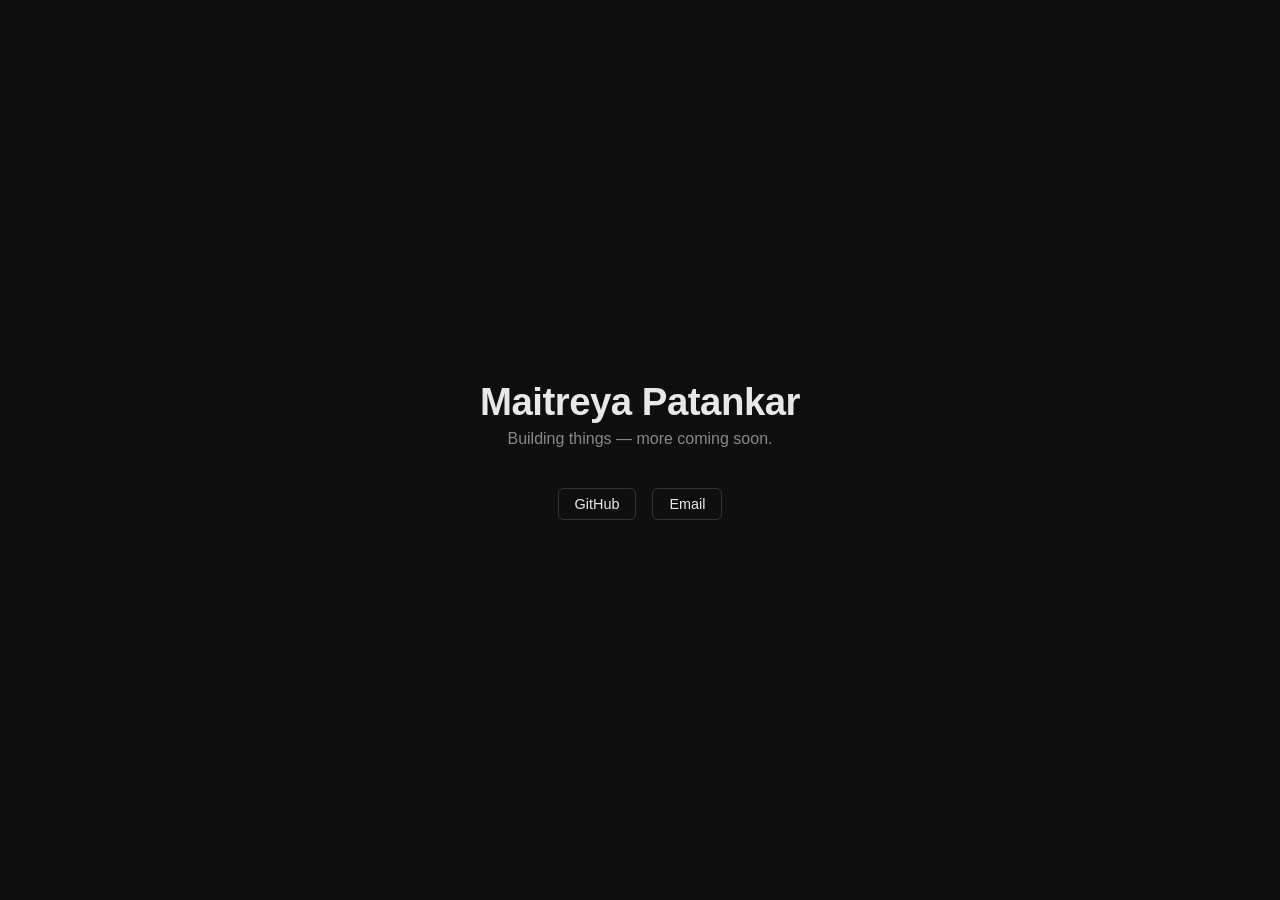
==== index.html @ d6736f10 "Initial commit" ====
<!DOCTYPE html>
<html lang="en">
<head>
  <meta charset="UTF-8" />
  <meta name="viewport" content="width=device-width, initial-scale=1.0" />
  <title>Maitreya Patankar</title>
  <link rel="stylesheet" href="assets/css/style.css" />
</head>
<body>
  <div class="card">
    <h1>Maitreya Patankar</h1>
    <p class="tagline">Building things — more coming soon.</p>
    <nav class="links">
      <a href="https://github.com/patankarmaitreya" target="_blank" rel="noopener">GitHub</a>
      <a href="mailto:patankarmaitreya@gmail.com">Email</a>
    </nav>
  </div>
</body>
</html>
---- assets/css/style.css ----
*, *::before, *::after { box-sizing: border-box; margin: 0; padding: 0; }

body {
  font-family: -apple-system, BlinkMacSystemFont, "Segoe UI", Roboto, sans-serif;
  background: #0f0f0f;
  color: #e8e8e8;
  min-height: 100vh;
  display: flex;
  align-items: center;
  justify-content: center;
}

.card {
  text-align: center;
  padding: 3rem 2rem;
  max-width: 480px;
}

h1 {
  font-size: 2.4rem;
  font-weight: 700;
  letter-spacing: -0.5px;
  margin-bottom: 0.4rem;
}

.tagline {
  font-size: 1rem;
  color: #888;
  margin-bottom: 2.5rem;
}

.links {
  display: flex;
  gap: 1rem;
  justify-content: center;
  flex-wrap: wrap;
}

.links a {
  color: #e8e8e8;
  text-decoration: none;
  font-size: 0.9rem;
  border: 1px solid #333;
  padding: 0.45rem 1rem;
  border-radius: 6px;
  transition: border-color 0.2s, color 0.2s;
}

.links a:hover {
  border-color: #888;
  color: #fff;
}
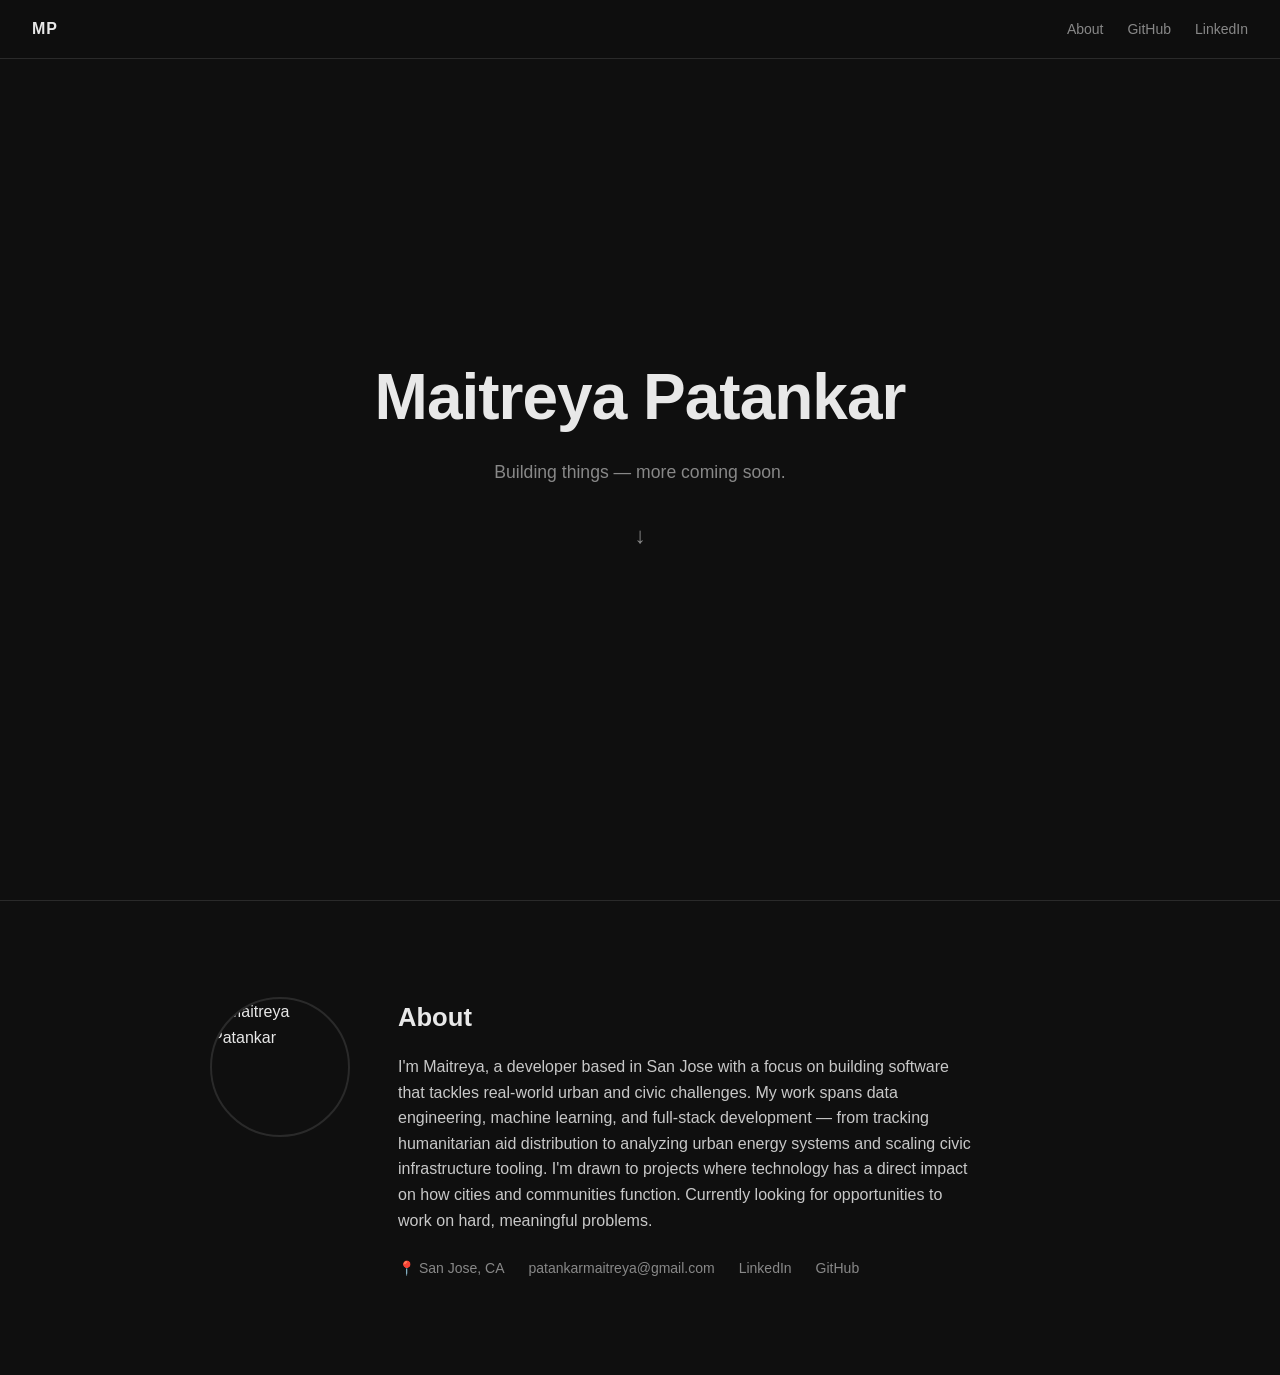
==== commit 42c9fe37: "added landing page and about section" ====
--- a/index.html
+++ b/index.html
@@ -7,13 +7,52 @@
   <link rel="stylesheet" href="assets/css/style.css" />
 </head>
 <body>
-  <div class="card">
+
+  <!-- NAV -->
+  <nav class="nav">
+    <span class="nav-name">MP</span>
+    <div class="nav-links">
+      <a href="#about">About</a>
+      <a href="https://github.com/patankarmaitreya" target="_blank" rel="noopener">GitHub</a>
+      <a href="https://linkedin.com/in/maitreya-patankar" target="_blank" rel="noopener">LinkedIn</a>
+    </div>
+  </nav>
+
+  <!-- HERO -->
+  <section class="hero">
     <h1>Maitreya Patankar</h1>
     <p class="tagline">Building things — more coming soon.</p>
-    <nav class="links">
-      <a href="https://github.com/patankarmaitreya" target="_blank" rel="noopener">GitHub</a>
-      <a href="mailto:patankarmaitreya@gmail.com">Email</a>
-    </nav>
-  </div>
+    <a href="#about" class="scroll-hint">↓</a>
+  </section>
+
+  <!-- ABOUT -->
+  <section class="about" id="about">
+    <div class="about-inner">
+      <img
+        class="avatar"
+        src="https://avatars.githubusercontent.com/u/69010752?v=4"
+        alt="Maitreya Patankar"
+      />
+      <div class="about-text">
+        <h2>About</h2>
+        <p>
+          I'm Maitreya, a developer based in San Jose with a focus on building software
+          that tackles real-world urban and civic challenges. My work spans data engineering,
+          machine learning, and full-stack development — from tracking humanitarian aid
+          distribution to analyzing urban energy systems and scaling civic infrastructure tooling.
+          I'm drawn to projects where technology has a direct impact on how cities and communities
+          function. Currently looking for opportunities to work on hard, meaningful problems.
+        </p>
+        <div class="about-meta">
+          <span>📍 San Jose, CA</span>
+          <a href="mailto:patankarmaitreya@gmail.com">patankarmaitreya@gmail.com</a>
+          <a href="https://linkedin.com/in/maitreya-patankar" target="_blank" rel="noopener">LinkedIn</a>
+          <a href="https://github.com/patankarmaitreya" target="_blank" rel="noopener">GitHub</a>
+        </div>
+      </div>
+    </div>
+  </section>
+
+  <script src="assets/js/main.js"></script>
 </body>
 </html>
--- a/assets/css/style.css
+++ b/assets/css/style.css
@@ -1,52 +1,157 @@
 *, *::before, *::after { box-sizing: border-box; margin: 0; padding: 0; }
+
+:root {
+  --bg: #0f0f0f;
+  --surface: #181818;
+  --border: #2a2a2a;
+  --text: #e8e8e8;
+  --muted: #888;
+  --accent: #fff;
+}
+
+html { scroll-behavior: smooth; }
 
 body {
   font-family: -apple-system, BlinkMacSystemFont, "Segoe UI", Roboto, sans-serif;
-  background: #0f0f0f;
-  color: #e8e8e8;
+  background: var(--bg);
+  color: var(--text);
+  line-height: 1.6;
+}
+
+/* NAV */
+.nav {
+  position: fixed;
+  top: 0;
+  left: 0;
+  right: 0;
+  display: flex;
+  justify-content: space-between;
+  align-items: center;
+  padding: 1rem 2rem;
+  background: rgba(15, 15, 15, 0.85);
+  backdrop-filter: blur(8px);
+  border-bottom: 1px solid var(--border);
+  z-index: 100;
+}
+
+.nav-name {
+  font-weight: 700;
+  font-size: 1rem;
+  letter-spacing: 1px;
+}
+
+.nav-links {
+  display: flex;
+  gap: 1.5rem;
+}
+
+.nav-links a {
+  color: var(--muted);
+  text-decoration: none;
+  font-size: 0.875rem;
+  transition: color 0.2s;
+}
+
+.nav-links a:hover { color: var(--text); }
+
+/* HERO */
+.hero {
   min-height: 100vh;
   display: flex;
+  flex-direction: column;
   align-items: center;
   justify-content: center;
+  text-align: center;
+  padding: 2rem;
 }
 
-.card {
-  text-align: center;
-  padding: 3rem 2rem;
-  max-width: 480px;
-}
-
-h1 {
-  font-size: 2.4rem;
+.hero h1 {
+  font-size: clamp(2.2rem, 6vw, 4rem);
   font-weight: 700;
-  letter-spacing: -0.5px;
-  margin-bottom: 0.4rem;
+  letter-spacing: -1px;
+  margin-bottom: 0.6rem;
 }
 
 .tagline {
-  font-size: 1rem;
-  color: #888;
-  margin-bottom: 2.5rem;
+  font-size: 1.1rem;
+  color: var(--muted);
+  margin-bottom: 2rem;
 }
 
-.links {
-  display: flex;
-  gap: 1rem;
-  justify-content: center;
-  flex-wrap: wrap;
+.scroll-hint {
+  color: var(--muted);
+  font-size: 1.4rem;
+  text-decoration: none;
+  animation: bob 2s ease-in-out infinite;
+  display: inline-block;
 }
 
-.links a {
-  color: #e8e8e8;
-  text-decoration: none;
-  font-size: 0.9rem;
-  border: 1px solid #333;
-  padding: 0.45rem 1rem;
-  border-radius: 6px;
-  transition: border-color 0.2s, color 0.2s;
+@keyframes bob {
+  0%, 100% { transform: translateY(0); }
+  50%       { transform: translateY(6px); }
 }
 
-.links a:hover {
-  border-color: #888;
-  color: #fff;
+/* ABOUT */
+.about {
+  padding: 6rem 2rem;
+  border-top: 1px solid var(--border);
 }
+
+.about-inner {
+  max-width: 860px;
+  margin: 0 auto;
+  display: flex;
+  gap: 3rem;
+  align-items: flex-start;
+}
+
+.avatar {
+  width: 140px;
+  height: 140px;
+  border-radius: 50%;
+  object-fit: cover;
+  flex-shrink: 0;
+  border: 2px solid var(--border);
+}
+
+.about-text h2 {
+  font-size: 1.6rem;
+  font-weight: 700;
+  margin-bottom: 1rem;
+}
+
+.about-text p {
+  color: #c8c8c8;
+  font-size: 1rem;
+  max-width: 580px;
+  margin-bottom: 1.5rem;
+}
+
+.about-meta {
+  display: flex;
+  flex-wrap: wrap;
+  gap: 0.75rem 1.5rem;
+  font-size: 0.875rem;
+  color: var(--muted);
+}
+
+.about-meta a {
+  color: var(--muted);
+  text-decoration: none;
+  transition: color 0.2s;
+}
+
+.about-meta a:hover { color: var(--text); }
+
+/* RESPONSIVE */
+@media (max-width: 600px) {
+  .about-inner {
+    flex-direction: column;
+    align-items: center;
+    text-align: center;
+  }
+
+  .about-meta {
+    justify-content: center;
+  }
+}
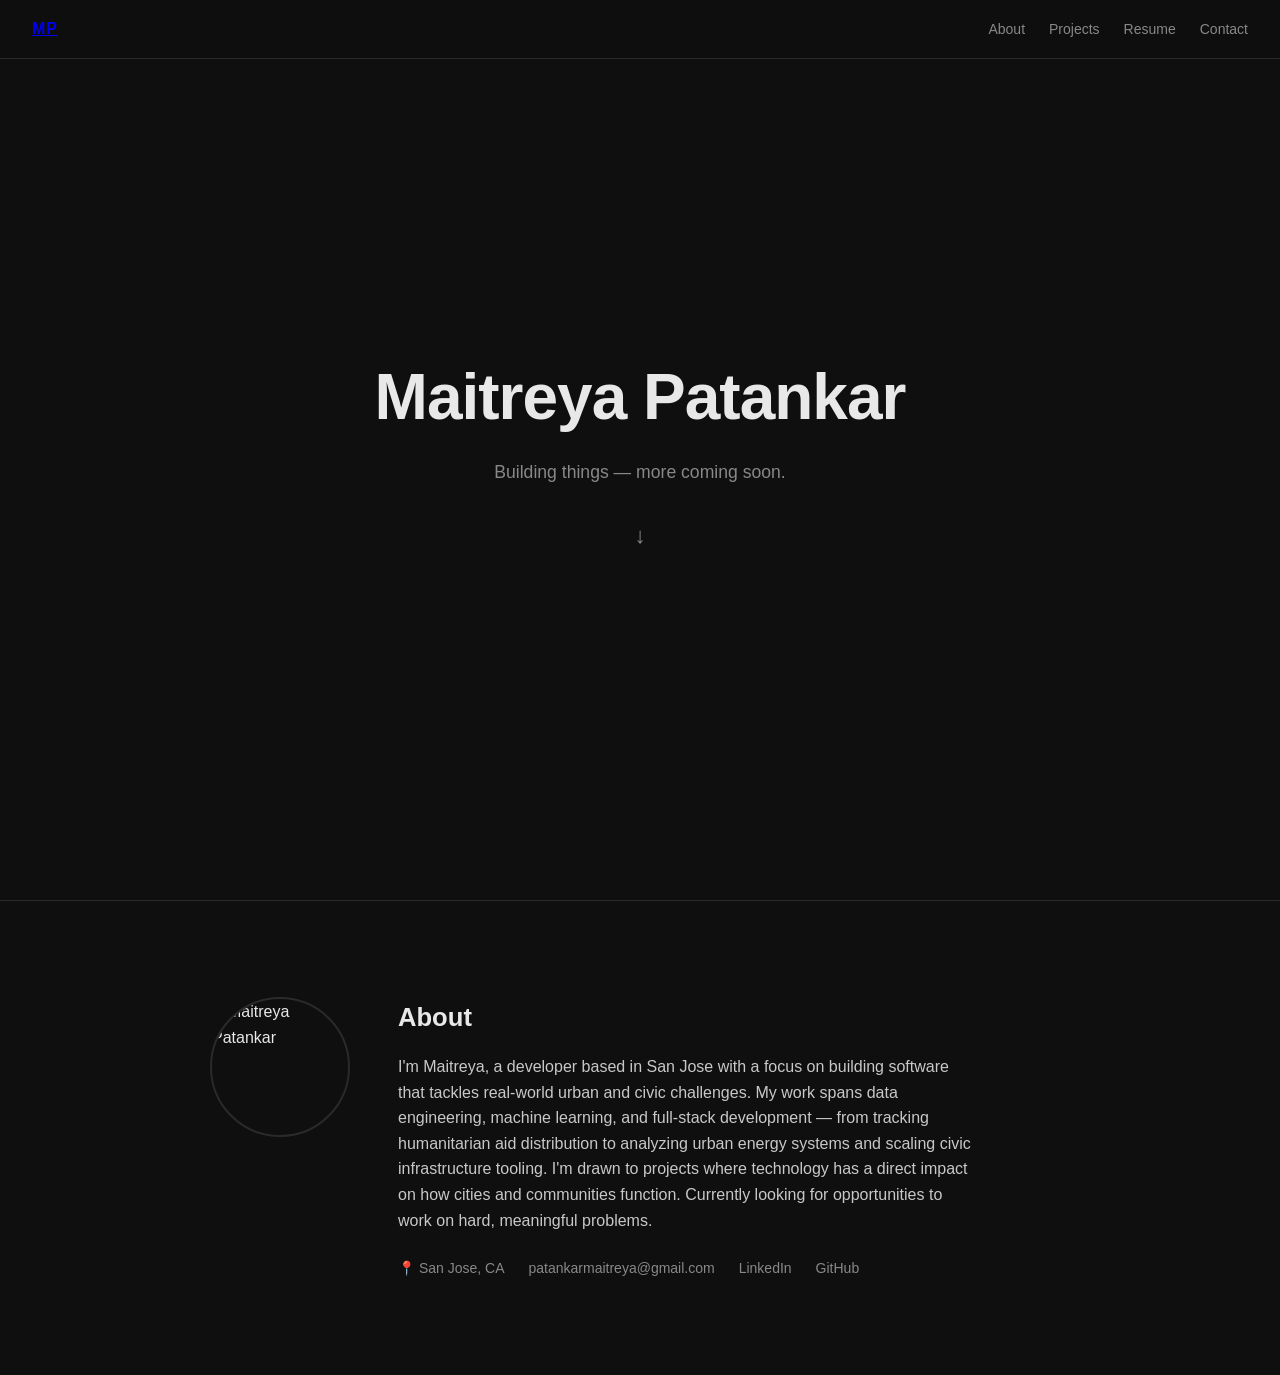
==== commit 484f95cd: "Added projects, resume, and contact page" ====
--- a/index.html
+++ b/index.html
@@ -10,11 +10,12 @@
 
   <!-- NAV -->
   <nav class="nav">
-    <span class="nav-name">MP</span>
+    <a class="nav-name" href="index.html">MP</a>
     <div class="nav-links">
       <a href="#about">About</a>
-      <a href="https://github.com/patankarmaitreya" target="_blank" rel="noopener">GitHub</a>
-      <a href="https://linkedin.com/in/maitreya-patankar" target="_blank" rel="noopener">LinkedIn</a>
+      <a href="pages/projects.html">Projects</a>
+      <a href="pages/resume.html">Resume</a>
+      <a href="pages/contact.html">Contact</a>
     </div>
   </nav>
 
--- a/assets/css/style.css
+++ b/assets/css/style.css
@@ -155,3 +155,299 @@
     justify-content: center;
   }
 }
+
+/* ── SHARED PAGE LAYOUT ── */
+.page-main {
+  max-width: 860px;
+  margin: 0 auto;
+  padding: 8rem 2rem 5rem;
+}
+
+.page-title {
+  font-size: clamp(1.8rem, 4vw, 2.8rem);
+  font-weight: 700;
+  letter-spacing: -0.5px;
+  margin-bottom: 0.4rem;
+}
+
+.page-sub {
+  color: var(--muted);
+  font-size: 1rem;
+  margin-bottom: 3rem;
+}
+
+.nav-active {
+  color: var(--text) !important;
+}
+
+/* ── TAGS ── */
+.tags {
+  display: flex;
+  flex-wrap: wrap;
+  gap: 0.4rem;
+  margin-top: 1rem;
+}
+
+.tags span {
+  font-size: 0.75rem;
+  color: var(--muted);
+  border: 1px solid var(--border);
+  border-radius: 4px;
+  padding: 0.2rem 0.55rem;
+}
+
+/* ── PROJECTS ── */
+.projects-grid {
+  display: grid;
+  grid-template-columns: repeat(auto-fill, minmax(360px, 1fr));
+  gap: 1.25rem;
+}
+
+.project-card {
+  background: var(--surface);
+  border: 1px solid var(--border);
+  border-radius: 10px;
+  padding: 1.5rem;
+  transition: border-color 0.2s;
+}
+
+.project-card:hover {
+  border-color: #444;
+}
+
+.project-header {
+  display: flex;
+  justify-content: space-between;
+  align-items: flex-start;
+  gap: 1rem;
+  margin-bottom: 0.75rem;
+}
+
+.project-header h2 {
+  font-size: 1.1rem;
+  font-weight: 600;
+}
+
+.project-links {
+  display: flex;
+  gap: 0.75rem;
+  flex-shrink: 0;
+}
+
+.project-links a {
+  font-size: 0.8rem;
+  color: var(--muted);
+  text-decoration: none;
+  transition: color 0.2s;
+}
+
+.project-links a:hover {
+  color: var(--text);
+}
+
+.project-card p {
+  font-size: 0.9rem;
+  color: #bbb;
+  line-height: 1.65;
+}
+
+/* ── RESUME ── */
+.resume-page-main {
+  display: flex;
+  flex-direction: column;
+  height: 100vh;
+  padding: 0;
+}
+
+.resume-top-bar {
+  display: flex;
+  justify-content: space-between;
+  align-items: flex-start;
+  flex-wrap: wrap;
+  gap: 1rem;
+  padding: 7rem 2rem 1.5rem;
+  flex-shrink: 0;
+}
+
+.resume-top-bar .page-title,
+.resume-top-bar .page-sub {
+  margin-bottom: 0;
+}
+
+.pdf-viewer {
+  flex: 1;
+  margin: 0 2rem 2rem;
+  border: 1px solid var(--border);
+  border-radius: 8px;
+  overflow: hidden;
+  min-height: 500px;
+}
+
+.pdf-fallback {
+  padding: 3rem;
+  text-align: center;
+  color: var(--muted);
+  font-size: 0.9rem;
+}
+
+.pdf-fallback a {
+  color: var(--text);
+}
+
+.resume-header {
+  display: flex;
+  justify-content: space-between;
+  align-items: flex-start;
+  flex-wrap: wrap;
+  gap: 1rem;
+  margin-bottom: 3rem;
+}
+
+.resume-header .page-sub {
+  margin-bottom: 0;
+}
+
+.btn {
+  display: inline-block;
+  padding: 0.55rem 1.2rem;
+  border: 1px solid var(--border);
+  border-radius: 6px;
+  font-size: 0.875rem;
+  color: var(--text);
+  text-decoration: none;
+  transition: border-color 0.2s, background 0.2s;
+  white-space: nowrap;
+}
+
+.btn:hover {
+  border-color: #666;
+  background: var(--surface);
+}
+
+.resume-body {
+  display: flex;
+  flex-direction: column;
+  gap: 2.5rem;
+}
+
+.resume-section h3 {
+  font-size: 0.75rem;
+  text-transform: uppercase;
+  letter-spacing: 1.5px;
+  color: var(--muted);
+  margin-bottom: 1.25rem;
+  padding-bottom: 0.5rem;
+  border-bottom: 1px solid var(--border);
+}
+
+.resume-item {
+  margin-bottom: 1.5rem;
+}
+
+.resume-item:last-child {
+  margin-bottom: 0;
+}
+
+.resume-item-header {
+  display: flex;
+  justify-content: space-between;
+  align-items: baseline;
+  gap: 1rem;
+  margin-bottom: 0.2rem;
+}
+
+.resume-item-title {
+  font-weight: 600;
+  font-size: 0.975rem;
+}
+
+.resume-item-date {
+  font-size: 0.8rem;
+  color: var(--muted);
+  white-space: nowrap;
+}
+
+.resume-item-sub {
+  font-size: 0.875rem;
+  color: var(--muted);
+  margin-bottom: 0.4rem;
+}
+
+.resume-item-desc {
+  font-size: 0.875rem;
+  color: #bbb;
+  line-height: 1.6;
+}
+
+.skills-grid {
+  display: flex;
+  flex-direction: column;
+  gap: 1rem;
+}
+
+.skills-label {
+  font-size: 0.8rem;
+  color: var(--muted);
+  margin-bottom: 0.4rem;
+}
+
+/* ── CONTACT ── */
+.contact-main {
+  display: flex;
+  flex-direction: column;
+  justify-content: center;
+  min-height: 100vh;
+  padding-top: 0;
+  padding-bottom: 0;
+}
+
+.contact-list {
+  display: flex;
+  flex-direction: column;
+  gap: 0.5rem;
+}
+
+.contact-item {
+  display: flex;
+  justify-content: space-between;
+  align-items: center;
+  padding: 1.1rem 1.25rem;
+  border: 1px solid var(--border);
+  border-radius: 8px;
+  text-decoration: none;
+  transition: border-color 0.2s, background 0.2s;
+}
+
+.contact-item:hover {
+  border-color: #444;
+  background: var(--surface);
+}
+
+.contact-label {
+  font-size: 0.8rem;
+  color: var(--muted);
+  text-transform: uppercase;
+  letter-spacing: 1px;
+  min-width: 80px;
+}
+
+.contact-value {
+  font-size: 0.95rem;
+  color: var(--text);
+}
+
+@media (max-width: 600px) {
+  .projects-grid {
+    grid-template-columns: 1fr;
+  }
+
+  .resume-header {
+    flex-direction: column;
+  }
+
+  .contact-item {
+    flex-direction: column;
+    align-items: flex-start;
+    gap: 0.3rem;
+  }
+}
